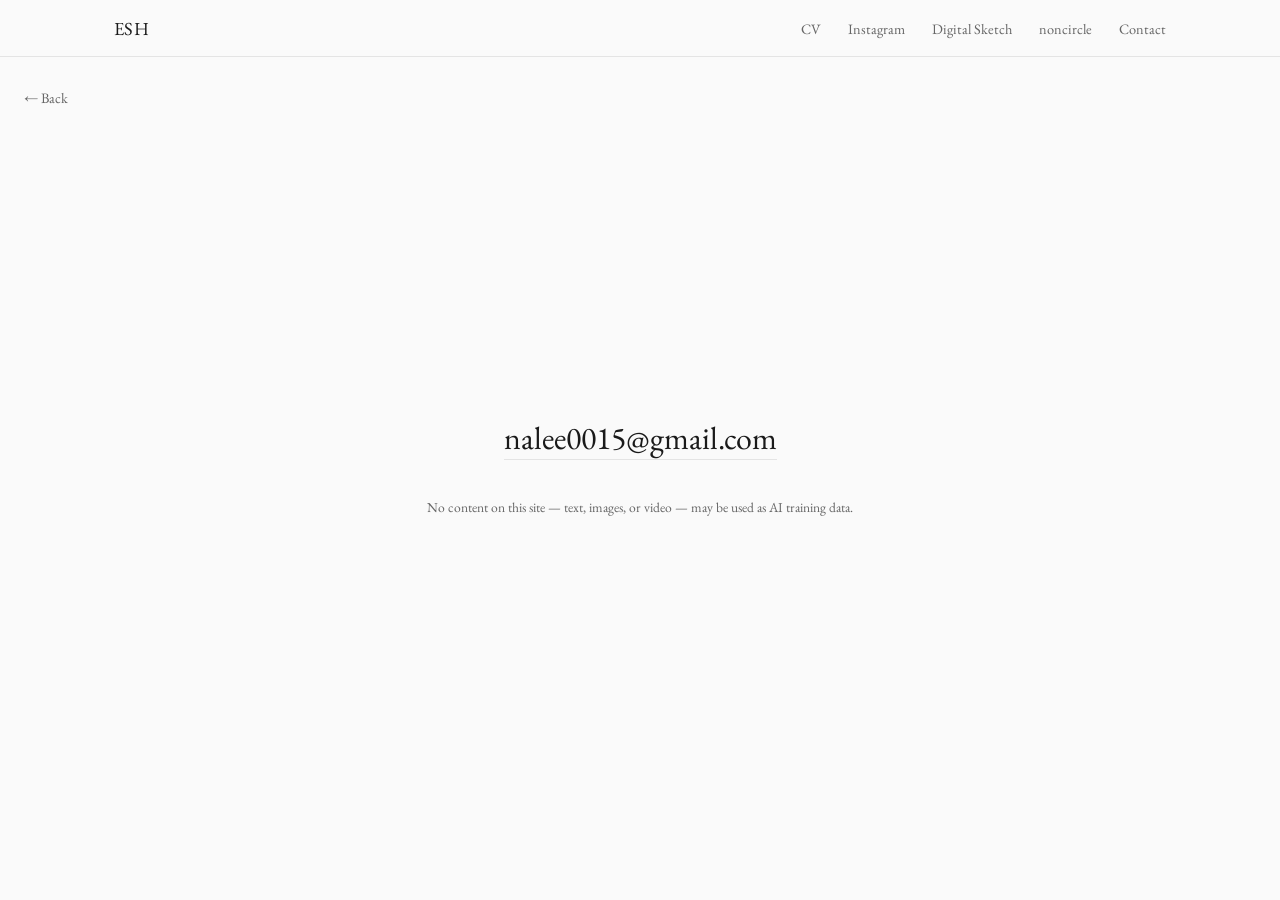
==== contact.html @ 2fe142c4 "Add Contact page with email and AI training-data notice" ====
<!DOCTYPE html>
<html lang="en">
<head>
<meta charset="UTF-8">
<meta name="viewport" content="width=device-width, initial-scale=1.0">
<title>ESH — Contact</title>
<link rel="preconnect" href="https://fonts.googleapis.com">
<link rel="preconnect" href="https://fonts.gstatic.com" crossorigin>
<link href="https://fonts.googleapis.com/css2?family=EB+Garamond:ital,wght@0,400;0,500;0,600;0,700;1,400&display=swap" rel="stylesheet">
<link rel="stylesheet" href="styles.css">
<style>
  .contact-page {
    min-height: calc(100vh - 65px);
    display: flex;
    flex-direction: column;
    align-items: center;
    justify-content: center;
    text-align: center;
    padding: 24px;
  }
  .contact-page .back-link {
    position: absolute;
    top: 88px;
    left: 24px;
    color: var(--text-muted);
    text-decoration: none;
    font-size: 0.9rem;
  }
  .contact-page .back-link:hover { color: var(--text); }

  .contact-email {
    font-size: clamp(1.4rem, 4vw, 2rem);
    margin: 0 0 24px;
  }
  .contact-email a {
    color: var(--text);
    text-decoration: none;
    border-bottom: 1px solid var(--border);
    transition: border-color 0.15s ease;
  }
  .contact-email a:hover { border-color: var(--text); }

  .contact-notice {
    max-width: 480px;
    color: var(--text-muted);
    font-size: 0.85rem;
    line-height: 1.6;
  }
</style>
</head>
<body>

<header class="site-header">
  <div class="header-inner">
    <a class="brand" href="index.html">ESH</a>
    <nav class="header-links">
      <a href="assets/SeunghoonLee_CV.pdf" target="_blank" rel="noopener">CV</a>
      <a href="https://www.instagram.com/le_esh_design/" target="_blank" rel="noopener">Instagram</a>
      <a href="sketch.html">Digital Sketch</a>
      <a href="motion.html">noncircle</a>
      <a href="contact.html">Contact</a>
    </nav>
  </div>
</header>

<main class="contact-page">
  <a class="back-link" href="index.html">&larr; Back</a>
  <p class="contact-email"><a href="mailto:nalee0015@gmail.com">nalee0015@gmail.com</a></p>
  <p class="contact-notice">No content on this site — text, images, or video — may be used as AI training data.</p>
</main>

<script src="protect.js"></script>
</body>
</html>
---- styles.css ----
:root {
  --bg: #fafafa;
  --surface: #ffffff;
  --text: #1a1a1a;
  --text-muted: #666666;
  --border: #e4e4e4;
  --accent: #1a1a1a;
  --accent-text: #ffffff;
  --shadow: 0 1px 3px rgba(0,0,0,0.08);
  --shadow-hover: 0 8px 24px rgba(0,0,0,0.14);
}

@media (prefers-color-scheme: dark) {
  :root {
    --bg: #121212;
    --surface: #1a1a1a;
    --text: #f0f0f0;
    --text-muted: #a0a0a0;
    --border: #2c2c2c;
    --accent: #f0f0f0;
    --accent-text: #121212;
    --shadow: 0 1px 3px rgba(0,0,0,0.4);
    --shadow-hover: 0 8px 24px rgba(0,0,0,0.6);
  }
}

* { box-sizing: border-box; }

button, input, select, textarea {
  font-family: inherit;
}

body {
  margin: 0;
  font-family: 'EB Garamond', Garamond, Georgia, serif;
  background: var(--bg);
  color: var(--text);
}

/* Header */
.site-header {
  position: sticky;
  top: 0;
  z-index: 10;
  background: var(--bg);
  border-bottom: 1px solid var(--border);
}

.header-inner {
  max-width: 1100px;
  margin: 0 auto;
  padding: 16px 24px;
  display: flex;
  align-items: center;
  justify-content: space-between;
}

.brand {
  font-weight: 400;
  letter-spacing: 0.02em;
  font-size: 1.15rem;
  color: var(--text);
  text-decoration: none;
}

.header-links a {
  color: var(--text-muted);
  text-decoration: none;
  margin-left: 24px;
  font-size: 0.9rem;
  transition: color 0.15s ease;
}

.header-links a:hover { color: var(--text); }

/* Hero */
.hero {
  position: relative;
  overflow: hidden;
  min-height: 100vh;
  display: flex;
  flex-direction: column;
  align-items: center;
  justify-content: center;
  padding: 64px 24px;
  text-align: center;
}

.scroll-cue {
  margin-top: 40px;
  display: flex;
  flex-direction: column;
  align-items: center;
  gap: 4px;
  color: var(--text-muted);
  font-size: 0.8rem;
  letter-spacing: 0.04em;
  animation: scroll-cue-bounce 2s ease-in-out infinite;
}

.scroll-cue span {
  font-size: 1rem;
}

@keyframes scroll-cue-bounce {
  0%, 100% { transform: translateY(0); opacity: 0.6; }
  50% { transform: translateY(6px); opacity: 1; }
}

.hero-bg-video {
  position: absolute;
  inset: 0;
  width: 100%;
  height: 100%;
  object-fit: cover;
  opacity: 0.25;
  z-index: 0;
  pointer-events: none;
}

.hero > *:not(.hero-bg-video) {
  position: relative;
  z-index: 1;
}

.hero h1 {
  font-family: 'Cinzel', 'EB Garamond', Garamond, Georgia, serif;
  font-size: clamp(1.8rem, 4.5vw, 2.8rem);
  margin: 0 0 6px;
  font-weight: 500;
  letter-spacing: 0.04em;
}

.hero .name-alt {
  font-size: 0.95rem;
  color: var(--text-muted);
  letter-spacing: 0.04em;
  margin: 0 0 20px;
}

.hero .role {
  font-size: 1.1rem;
  margin: 0;
  color: var(--text);
}

.hero .sub {
  color: var(--text-muted);
  margin: 4px 0 0;
}

.hero .sub + .sub {
  margin-bottom: 28px;
}

.hero-actions {
  display: flex;
  gap: 12px;
  justify-content: center;
  flex-wrap: wrap;
}

/* Portfolio preview slideshow */
.portfolio-preview {
  max-width: 1100px;
  margin: 0 auto;
  padding: 48px 24px 8px;
}

.hero-slideshow {
  max-width: 900px;
  margin: 0 auto 32px;
}

.slideshow-stage {
  position: relative;
  height: min(56vh, 560px);
  min-height: 320px;
  background: var(--surface);
  border: 1px solid var(--border);
  border-radius: 16px;
  overflow: hidden;
  box-shadow: var(--shadow);
  cursor: pointer;
}

.slideshow-stage img {
  width: 100%;
  height: 100%;
  object-fit: contain;
  display: block;
  user-select: none;
  animation: slide-fade 0.4s ease;
}

@keyframes slide-fade {
  from { opacity: 0; }
  to { opacity: 1; }
}

.slide-nav {
  position: absolute;
  top: 50%;
  transform: translateY(-50%);
  background: rgba(0,0,0,0.35);
  color: #fff;
  border: none;
  width: 40px;
  height: 40px;
  border-radius: 50%;
  cursor: pointer;
  font-size: 1.1rem;
  display: flex;
  align-items: center;
  justify-content: center;
  opacity: 0;
  transition: opacity 0.15s ease, background 0.15s ease;
}

.slideshow-stage:hover .slide-nav {
  opacity: 1;
}

.slide-nav:hover { background: rgba(0,0,0,0.55); }
.slide-prev { left: 12px; }
.slide-next { right: 12px; }

.slide-dots {
  display: flex;
  justify-content: center;
  gap: 6px;
  margin-top: 14px;
}

.slide-dots .dot {
  width: 6px;
  height: 6px;
  border-radius: 50%;
  background: var(--border);
  border: none;
  cursor: pointer;
  padding: 0;
  transition: background 0.15s ease, transform 0.15s ease;
}

.slide-dots .dot.active {
  background: var(--text);
  transform: scale(1.3);
}

@media (max-width: 640px) {
  .slideshow-stage { height: 48vh; min-height: 240px; border-radius: 12px; }
  .slide-nav { opacity: 1; width: 34px; height: 34px; font-size: 0.95rem; }
}

.btn {
  display: inline-block;
  padding: 12px 24px;
  border-radius: 999px;
  font-size: 0.95rem;
  text-decoration: none;
  cursor: pointer;
  border: 1px solid var(--border);
  transition: transform 0.15s ease, box-shadow 0.15s ease;
}

.btn:hover { transform: translateY(-1px); }

.btn-primary {
  background: var(--accent);
  color: var(--accent-text);
  border-color: var(--accent);
}

.btn-secondary {
  background: transparent;
  color: var(--text);
}

/* Gallery */
.gallery {
  max-width: 1100px;
  margin: 0 auto;
  padding: 16px 24px 80px;
  display: grid;
  grid-template-columns: repeat(auto-fill, minmax(220px, 1fr));
  gap: 16px;
}

.thumb {
  position: relative;
  background: var(--surface);
  border: 1px solid var(--border);
  border-radius: 10px;
  overflow: hidden;
  cursor: pointer;
  box-shadow: var(--shadow);
  transition: box-shadow 0.2s ease, transform 0.2s ease;
  aspect-ratio: 4 / 3;
  display: flex;
  align-items: center;
  justify-content: center;
}

.thumb:hover {
  box-shadow: var(--shadow-hover);
  transform: translateY(-2px);
}

.thumb img {
  width: 100%;
  height: 100%;
  object-fit: contain;
  display: block;
}

.thumb .page-num {
  position: absolute;
  bottom: 6px;
  right: 8px;
  font-size: 0.7rem;
  color: var(--text-muted);
  background: var(--surface);
  padding: 1px 6px;
  border-radius: 6px;
  opacity: 0.85;
}

/* Footer */
.site-footer {
  text-align: center;
  padding: 24px;
  color: var(--text-muted);
  font-size: 0.85rem;
  border-top: 1px solid var(--border);
}

/* Lightbox */
.lightbox {
  position: fixed;
  inset: 0;
  background: rgba(0,0,0,0.92);
  display: none;
  align-items: center;
  justify-content: center;
  z-index: 100;
}

.lightbox.open { display: flex; }

.lb-stage {
  width: 100%;
  height: 100%;
  display: flex;
  align-items: center;
  justify-content: center;
  padding: 60px 80px;
}

.lb-stage img {
  max-width: 100%;
  max-height: 100%;
  object-fit: contain;
  box-shadow: 0 10px 40px rgba(0,0,0,0.5);
}

.lb-close {
  position: absolute;
  top: 16px;
  right: 20px;
  background: none;
  border: none;
  color: #fff;
  font-size: 2.2rem;
  line-height: 1;
  cursor: pointer;
  opacity: 0.8;
}
.lb-close:hover { opacity: 1; }

.lb-nav {
  position: absolute;
  top: 50%;
  transform: translateY(-50%);
  background: rgba(255,255,255,0.08);
  border: none;
  color: #fff;
  font-size: 1.4rem;
  width: 48px;
  height: 48px;
  border-radius: 50%;
  cursor: pointer;
  display: flex;
  align-items: center;
  justify-content: center;
  transition: background 0.15s ease;
}
.lb-nav:hover { background: rgba(255,255,255,0.18); }
.lb-prev { left: 16px; }
.lb-next { right: 16px; }

.lb-counter {
  position: absolute;
  bottom: 18px;
  left: 50%;
  transform: translateX(-50%);
  color: #fff;
  font-size: 0.85rem;
  opacity: 0.75;
}

@media (max-width: 640px) {
  .lb-stage { padding: 90px 16px; }
  .lb-nav { width: 40px; height: 40px; font-size: 1.1rem; }
}
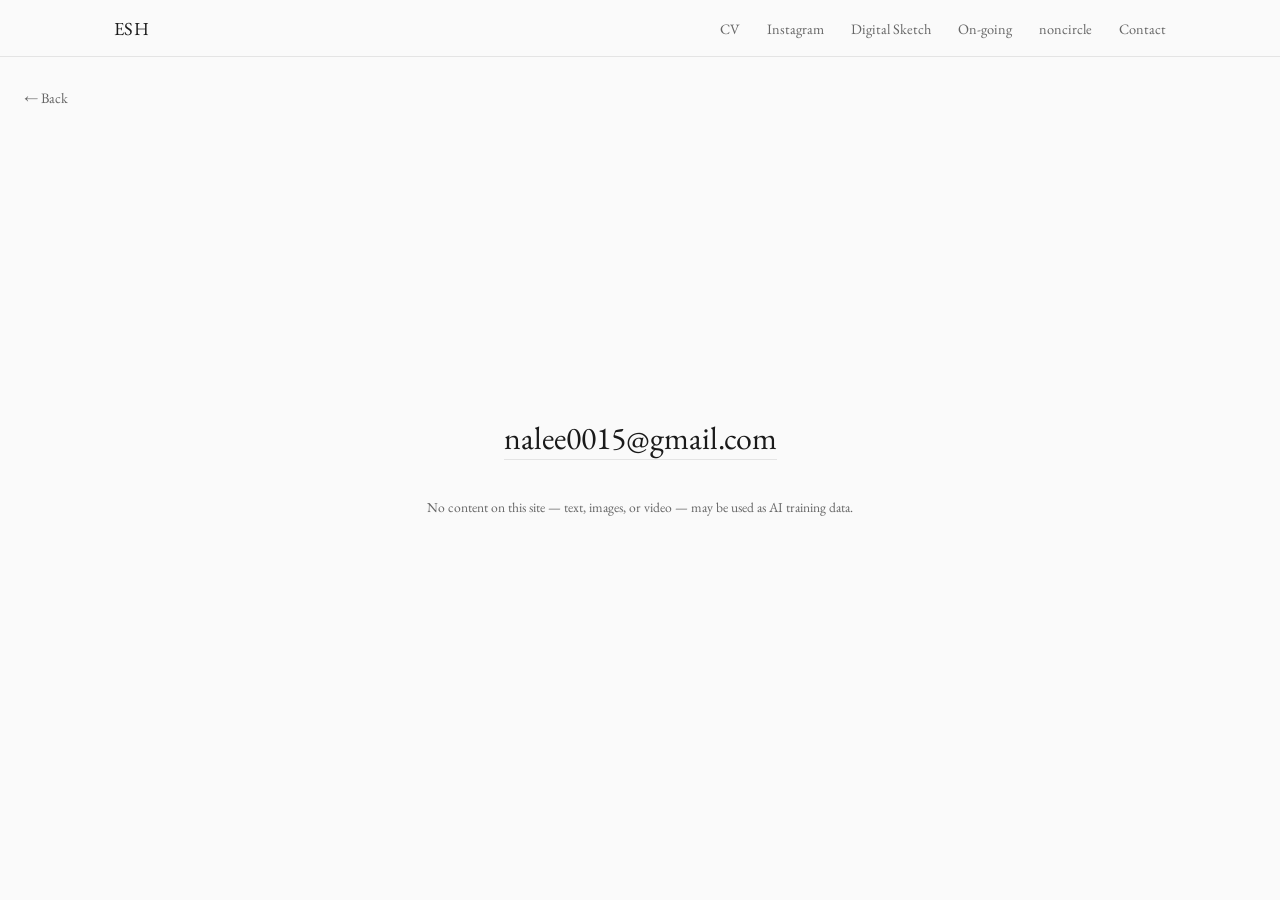
==== commit 5ab593d6: "Add On-going tab for works in progress, move Salp Jet Propulsion Tracing there Co-Authored-By: Claud" ====
--- a/contact.html
+++ b/contact.html
@@ -57,6 +57,7 @@
       <a href="assets/SeunghoonLee_CV.pdf" target="_blank" rel="noopener">CV</a>
       <a href="https://www.instagram.com/le_esh_design/" target="_blank" rel="noopener">Instagram</a>
       <a href="sketch.html">Digital Sketch</a>
+      <a href="ongoing.html">On-going</a>
       <a href="motion.html">noncircle</a>
       <a href="contact.html">Contact</a>
     </nav>
